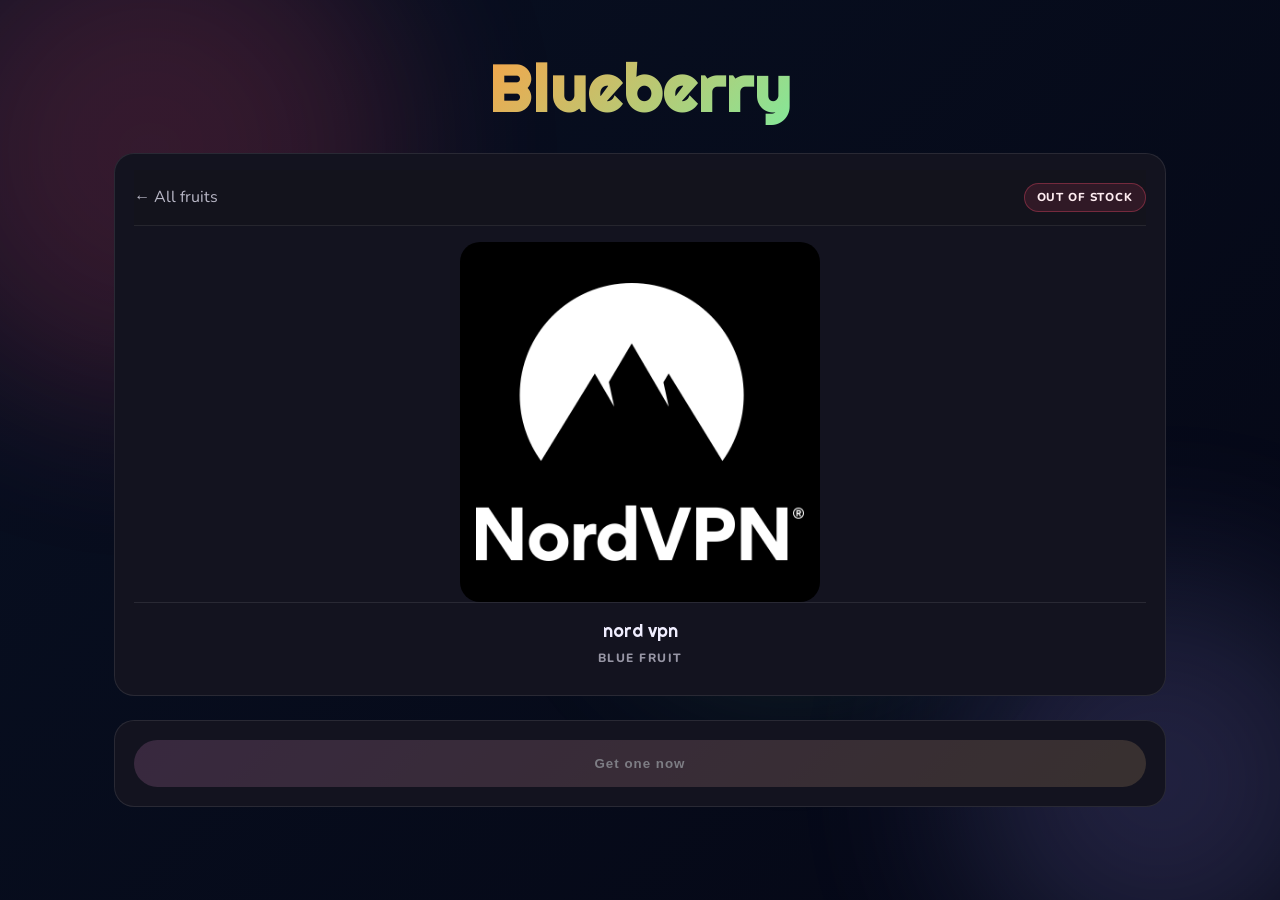
==== blueberry.html @ a38c233d "Initial commit: Fruit Selector app" ====
﻿<!DOCTYPE html>
<html lang="en">
<head>
<meta charset="UTF-8">
<meta name="viewport" content="width=device-width, initial-scale=1.0">
<title>Blueberry</title>
<link href="https://fonts.googleapis.com/css2?family=Righteous&family=Nunito:wght@400;600;800&display=swap" rel="stylesheet">
<link rel="stylesheet" href="styles.css">
</head>
<body class="theme-blue" data-fruit-key="blueberry">
<div class="bg-orb"></div>
<div class="bg-orb"></div>
<div class="bg-orb"></div>
<div class="confetti-container" id="confetti"></div>
<header>
  <h1>Blueberry</h1>
</header>
<main>
  <section class="fruit-page-header">
    <div class="page-top-bar" id="pageTopBar">
      <a href="index.html" class="back-link">← All fruits</a>
      <div id="stockStatus" class="status-pill status-out">OUT OF STOCK</div>
    </div>
    <div class="fruit-banner">
      <img id="fruitImage" class="fruit-thumb" src="img/blue.png" alt="Blueberry">
    </div>
    <div class="fruit-details">
      <div class="fruit-detail-title" id="fruitDetailName">Blueberry</div>
      <div class="fruit-detail-category" id="fruitDetailCategory">Blue Fruit</div>
    </div>
  </section>
  <section class="fruit-controls">
    <button class="gen-btn" id="generateButton">Get one now</button>
  </section>
  <div class="json-section" id="jsonSection" style="display:none">
    <div class="json-header">
      <span>⚙ JSON Output</span>
      <button class="copy-btn" id="copyButton">Copy</button>
    </div>
    <pre id="jsonOut"></pre>
  </div>
</main>
<script src="script.js"></script>
</body>
</html>
---- styles.css ----
﻿:root {
  --bg: #0a0a12;
  --card: #13131f;
  --border: #ffffff18;
  --text: #f0eeff;
  --muted: #888aaa;
  --apple-red: #ff4d6d;
  --orange: #ff9f43;
  --green-apple: #7bed9f;
  --blueberry: #a29bfe;
}

* { box-sizing: border-box; margin: 0; padding: 0; }
body {
  background: var(--bg);
  color: var(--text);
  font-family: 'Nunito', sans-serif;
  min-height: 100vh;
  overflow-x: hidden;
  position: relative;
}

body.theme-red { background: linear-gradient(135deg, #160408, #0b0710); }
body.theme-orange { background: linear-gradient(135deg, #241000, #0f070c); }
body.theme-green { background: linear-gradient(135deg, #08120a, #071014); }
body.theme-blue { background: linear-gradient(135deg, #081022, #050715); }

.bg-orb {
  position: fixed;
  border-radius: 50%;
  filter: blur(90px);
  opacity: 0.18;
  animation: drift 14s ease-in-out infinite alternate;
  pointer-events: none;
  z-index: 0;
}
.bg-orb:nth-child(1) { width: 500px; height: 500px; background: var(--apple-red); top: -100px; left: -100px; animation-delay: 0s; }
.bg-orb:nth-child(2) { width: 400px; height: 400px; background: var(--blueberry); bottom: -80px; right: -80px; animation-delay: -5s; }
.bg-orb:nth-child(3) { width: 300px; height: 300px; background: var(--green-apple); top: 40%; left: 50%; animation-delay: -9s; }

@keyframes drift {
  from { transform: translate(0, 0) scale(1); }
  to   { transform: translate(40px, 30px) scale(1.08); }
}

header {
  position: relative; z-index: 2;
  text-align: center;
  padding: 3rem 1rem 1.5rem;
}
header h1 {
  font-family: 'Righteous', cursive;
  font-size: clamp(2.4rem, 6vw, 4rem);
  letter-spacing: 2px;
  background: linear-gradient(135deg, var(--apple-red), var(--orange), var(--green-apple), var(--blueberry));
  -webkit-background-clip: text;
  -webkit-text-fill-color: transparent;
  background-clip: text;
}
header p {
  color: var(--muted);
  font-size: 1rem;
  margin-top: .5rem;
  font-weight: 600;
  letter-spacing: 1px;
  text-transform: uppercase;
}

main {
  position: relative; z-index: 2;
  max-width: 1100px;
  margin: 0 auto;
  padding: 0 1.5rem 4rem;
}

.catalog-section,
.fruit-page-header,
.fruit-controls,
.fruit-result {
  background: var(--card);
  border: 1px solid var(--border);
  border-radius: 20px;
  padding: 1.2rem;
  margin-bottom: 1.5rem;
}
.fruit-page-header {
  display: block;
  padding: 1rem 1.2rem 0.8rem;
}
.page-top-bar {
  position: sticky;
  top: 0;
  z-index: 90;
  display: flex;
  justify-content: space-between;
  align-items: center;
  gap: 1rem;
  padding: 0.8rem 0;
  background: rgba(19, 19, 28, 0.95);
  border-bottom: 1px solid rgba(255,255,255,.08);
}
.page-top-bar.out-stock {
  background: rgba(61, 12, 18, .95);
  border-color: #ff4d6d55;
}
.catalog-section h2,
.page-title {
  font-family: 'Righteous', cursive;
  font-size: 1.2rem;
  letter-spacing: 1px;
  color: var(--muted);
  text-transform: uppercase;
  margin-bottom: 1rem;
}

.catalog-grid {
  display: grid;
  grid-template-columns: repeat(auto-fit, minmax(240px, 1fr));
  gap: 1.5rem;
}

.catalog-card {
  display: block;
  overflow: hidden;
  text-decoration: none;
}

.fruit-card {
  border-radius: 20px;
  border: 1px solid var(--border);
  overflow: hidden;
  position: relative;
  transition: transform .3s cubic-bezier(.34,1.56,.64,1), box-shadow .3s;
  animation: cardPop .5s cubic-bezier(.34,1.56,.64,1) both;
  cursor: default;
}
.fruit-card:hover {
  transform: translateY(-8px) scale(1.03);
}
@keyframes cardPop {
  from { opacity: 0; transform: scale(.7) rotate(-4deg); }
  to   { opacity: 1; transform: scale(1) rotate(0deg); }
}

.card-bg {
  position: absolute; inset: 0;
  opacity: .15;
  transition: opacity .3s;
}
.fruit-card:hover .card-bg { opacity: .25; }

.fruit-thumb {
  width: 100%;
  display: block;
  aspect-ratio: 1/1;
  object-fit: contain;
  background: #000;
  padding: 1rem;
}

.fruit-banner img {
  width: 100%;
  border-radius: 20px;
  background: #000;
  padding: 1rem;
}

.card-content {
  position: relative; z-index: 1;
  padding: 1.4rem;
}
.card-content.card-compact {
  display: grid;
  gap: 1rem;
  padding: 1.4rem;
  justify-items: start;
}
.card-cta {
  width: 100%;
  padding: .9rem 1rem;
  border: none;
  border-radius: 999px;
  background: linear-gradient(135deg, #ff9f43, #ff4d6d);
  color: #ffffff;
  font-weight: 800;
  letter-spacing: 1px;
  cursor: pointer;
  transition: transform .18s ease, box-shadow .18s ease, opacity .18s ease;
}
.card-cta:hover {
  transform: translateY(-1px);
  box-shadow: 0 10px 30px rgba(255, 79, 109, .2);
}

.gen-btn {
  width: 100%;
  padding: 1rem 1.2rem;
  border-radius: 999px;
  border: none;
  background: linear-gradient(135deg, #ff4d6d, #ff9f43);
  color: #fff;
  font-weight: 800;
  letter-spacing: 1px;
  cursor: pointer;
  transition: transform .18s ease, box-shadow .18s ease, opacity .18s ease;
}
.gen-btn:hover:not(:disabled) {
  transform: translateY(-1px);
  box-shadow: 0 12px 36px rgba(255, 79, 109, .25);
}
.gen-btn:disabled {
  opacity: 0.45;
  cursor: not-allowed;
  background: linear-gradient(135deg, #664466, #665544);
}

.card-header {
  display: flex;
  align-items: center;
  gap: .8rem;
  margin-bottom: 1rem;
}
.card-emoji {
  font-size: 2.4rem;
  animation: wobble 3s ease-in-out infinite;
}
@keyframes wobble {
  0%,100% { transform: rotate(-5deg); }
  50% { transform: rotate(5deg); }
}
.card-title {
  font-family: 'Righteous', cursive;
  font-size: 1.2rem;
}
.card-subtitle {
  font-size: .72rem;
  font-weight: 800;
  letter-spacing: 1.5px;
  text-transform: uppercase;
  opacity: .6;
  margin-top: .1rem;
}

.variety-row {
  display: flex;
  justify-content: space-between;
  align-items: center;
  background: #ffffff08;
  border-radius: 8px;
  padding: .6rem .8rem;
  font-size: .82rem;
}
.variety-name { font-weight: 700; }
.variety-weight {
  font-size: .75rem;
  font-weight: 800;
  letter-spacing: .5px;
  padding: .15rem .45rem;
  border-radius: 10px;
  background: #ffffff14;
}

.stock-panel {
  display: flex;
  gap: 1rem;
  align-items: center;
  flex-wrap: wrap;
}
.stock-panel label {
  font-size: .85rem;
  font-weight: 700;
  letter-spacing: .5px;
  text-transform: uppercase;
  color: var(--muted);
}
.stock-panel input {
  width: 100px;
  padding: .75rem 1rem;
  border-radius: 12px;
  border: 1px solid var(--border);
  background: transparent;
  color: var(--text);
  font-size: 1rem;
  outline: none;
}

.page-note {
  color: var(--muted);
  font-size: .95rem;
  letter-spacing: .5px;
}

.status-pill {
  display: inline-flex;
  align-items: center;
  justify-content: center;
  padding: .35rem .75rem;
  border-radius: 999px;
  font-size: .72rem;
  font-weight: 800;
  letter-spacing: .85px;
  text-transform: uppercase;
  min-width: 110px;
}
.status-out {
  color: #ffedf1;
  background: #ff4d6d20;
  border: 1px solid #ff4d6d55;
}
.status-ok {
  color: #d7ffd4;
  background: #7bed9f20;
  border: 1px solid #7bed9f55;
}

.back-link {
  display: inline-block;
  color: var(--text);
  text-decoration: none;
  opacity: .75;
  transition: opacity .2s;
}
.back-link:hover { opacity: 1; }

.fruit-banner {
  display: flex;
  justify-content: center;
  padding-top: 1rem;
}
.fruit-banner img {
  width: 100%;
  border-radius: 20px;
  background: #000;
  padding: 1rem;
  max-width: 360px;
}

.fruit-details {
  text-align: center;
  padding: 1rem 0;
  border-top: 1px solid var(--border);
}
.fruit-detail-title {
  font-family: 'Righteous', cursive;
  font-size: 1.1rem;
  margin-bottom: 0.5rem;
}
.fruit-detail-category {
  font-size: 0.75rem;
  font-weight: 800;
  letter-spacing: 1.5px;
  text-transform: uppercase;
  opacity: 0.6;
}

.fruit-result {
  min-height: 0;
}
.fruit-result:empty {
  display: none;
}
.result-card {
  cursor: default;
}

.json-section {
  background: var(--card);
  border: 1px solid var(--border);
  border-radius: 20px;
  overflow: hidden;
}
.json-header {
  display: flex;
  justify-content: space-between;
  align-items: center;
  padding: 1rem 1.5rem;
  border-bottom: 1px solid var(--border);
  background: #ffffff05;
}
.json-header span {
  font-family: 'Righteous', cursive;
  font-size: .9rem;
  letter-spacing: 2px;
  text-transform: uppercase;
  color: var(--muted);
}
.copy-btn {
  font-family: 'Nunito', sans-serif;
  font-size: .78rem;
  font-weight: 800;
  letter-spacing: 1px;
  text-transform: uppercase;
  padding: .35rem .9rem;
  border-radius: 20px;
  border: 1px solid var(--border);
  background: #ffffff0a;
  color: var(--text);
  cursor: pointer;
  transition: background .2s, color .2s;
}
.copy-btn:hover { background: var(--blueberry); color: #fff; border-color: var(--blueberry); }
pre {
  margin: 0;
  padding: 1.5rem;
  font-size: .78rem;
  line-height: 1.7;
  overflow-x: auto;
  color: #cdd6f4;
  font-family: 'Courier New', monospace;
  white-space: pre-wrap;
  word-break: break-word;
}

.jk { color: #89dceb; }
.js { color: #a6e3a1; }
.jn { color: #fab387; }
.jp { color: #cba6f7; }

.confetti-container {
  position: fixed; inset: 0; pointer-events: none; z-index: 100;
  overflow: hidden;
}
.confetti-piece {
  position: absolute;
  top: -20px;
  width: 10px; height: 10px;
  border-radius: 2px;
  animation: confettiFall linear forwards;
}
@keyframes confettiFall {
  to { transform: translateY(110vh) rotate(720deg); opacity: 0; }
}

@media (max-width: 800px) {
  .catalog-grid { grid-template-columns: 1fr; }
  .fruit-thumb {
    max-height: 200px;
    aspect-ratio: auto;
  }
  .fruit-banner {
    padding-top: 0.5rem;
  }
  .fruit-banner img {
    max-width: 160px;
  }
  .fruit-details {
    padding: 0.8rem 0;
  }
  .fruit-detail-title {
    font-size: 1rem;
    margin-bottom: 0.3rem;
  }
  .fruit-detail-category {
    font-size: 0.7rem;
  }
  .gen-btn {
    padding: 0.8rem 1rem;
    font-size: 0.95rem;
  }
  pre {
    padding: 1rem;
    font-size: 0.7rem;
  }
  header {
    padding: 1.5rem 1rem 0.8rem;
  }
  header h1 {
    font-size: 1.8rem;
  }
  header p {
    font-size: 0.85rem;
  }
  main {
    padding: 0 1rem 2rem;
  }
  .catalog-section,
  .fruit-page-header,
  .fruit-controls,
  .fruit-result {
    padding: 1rem;
    margin-bottom: 1rem;
  }
  .page-top-bar {
    padding: 0.6rem 0;
    gap: 0.5rem;
  }
  .back-link {
    font-size: 0.9rem;
  }
  .status-pill {
    font-size: 0.8rem;
    padding: 0.4rem 0.6rem;
  }
  .json-header {
    padding: 0.8rem 1rem;
    flex-direction: column;
    gap: 0.8rem;
    align-items: flex-start;
  }
  .copy-btn {
    width: 100%;
    text-align: center;
  }
  .card-title {
    font-size: 1rem;
  }
  .card-subtitle {
    font-size: 0.65rem;
  }
}
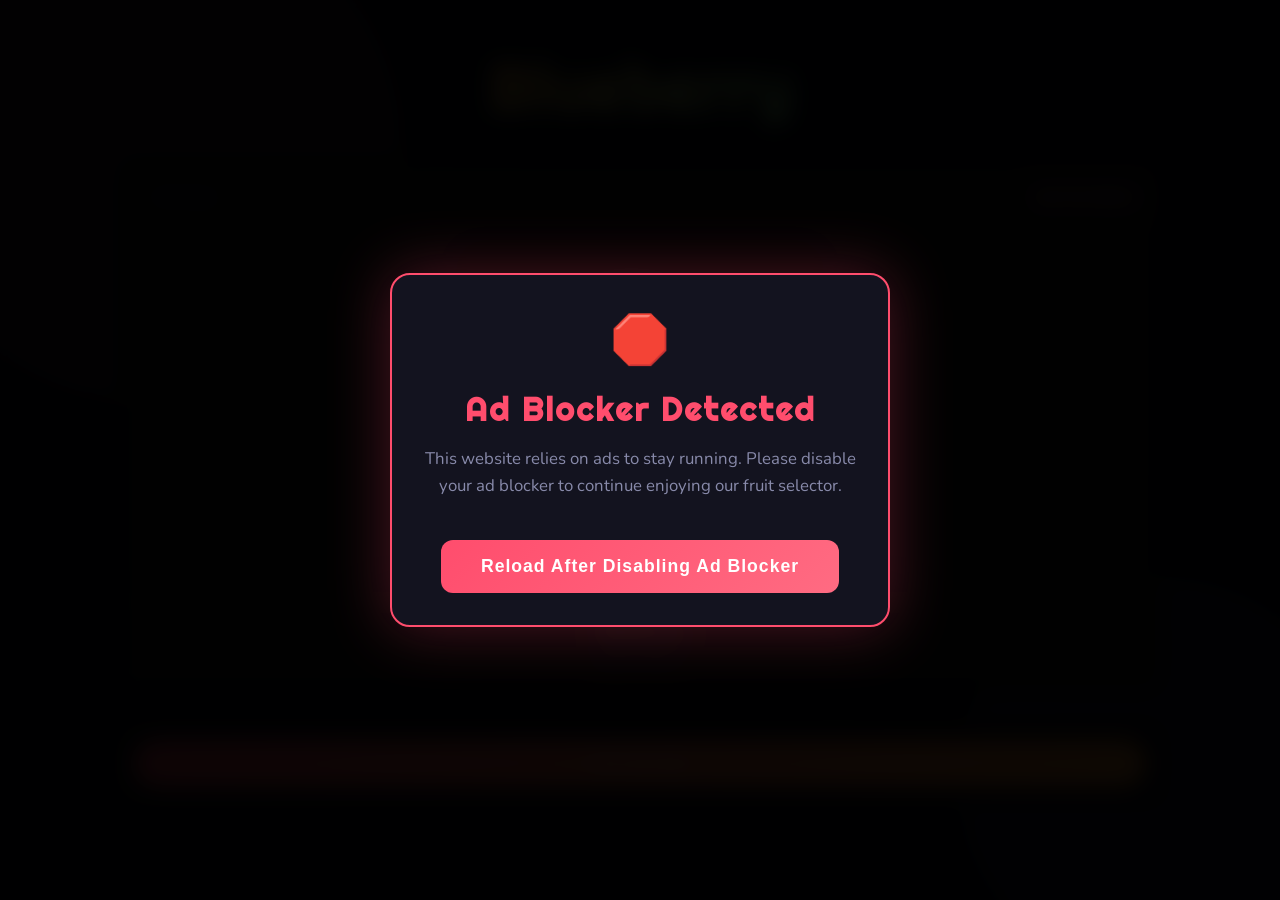
==== commit 5052c3f6: "Simplify detection - only trigger on actual Google Ads script failure" ====
--- a/blueberry.html
+++ b/blueberry.html
@@ -39,7 +39,24 @@
     </div>
     <pre id="jsonOut"></pre>
   </div>
+  <div data-banner-id="2020969"></div>
+<div data-banner-id="2020970"></div>
+<div data-banner-id="2020970"></div>
+<div data-banner-id="2020978"></div>
+<div data-banner-id="2020979"></div>
 </main>
+
+<div id="ad-placeholder"></div>
+<div class="adblocker-modal" id="adblockerModal">
+  <div class="adblocker-modal-content">
+    <div class="warning-icon">🛑</div>
+    <h2>Ad Blocker Detected</h2>
+    <p>This website relies on ads to stay running. Please disable your ad blocker to continue enjoying our fruit selector.</p>
+    <button class="adblocker-disable-btn" onclick="location.reload()">Reload After Disabling Ad Blocker</button>
+  </div>
+</div>
+
 <script src="script.js"></script>
+<script async src="https://js.mbidadm.com/static/scripts.js" data-admpid="439718"></script>
 </body>
 </html>
--- a/styles.css
+++ b/styles.css
@@ -18,6 +18,19 @@
   min-height: 100vh;
   overflow-x: hidden;
   position: relative;
+}
+
+body.adblock-locked {
+  overflow: hidden;
+}
+
+body.adblock-locked header,
+body.adblock-locked main,
+body.adblock-locked .bg-orb,
+body.adblock-locked .confetti-container {
+  filter: blur(10px);
+  pointer-events: none;
+  user-select: none;
 }
 
 body.theme-red { background: linear-gradient(135deg, #160408, #0b0710); }
@@ -508,3 +521,93 @@
     font-size: 0.65rem;
   }
 }
+
+/* Ad Blocker Detection Modal */
+.adblocker-modal {
+  display: none;
+  position: fixed;
+  top: 0;
+  left: 0;
+  width: 100%;
+  height: 100%;
+  background: rgba(0, 0, 0, 0.95);
+  z-index: 9999;
+  justify-content: center;
+  align-items: center;
+  flex-direction: column;
+  backdrop-filter: blur(5px);
+}
+
+.adblocker-modal.active {
+  display: flex;
+}
+
+.adblocker-modal-content {
+  background: var(--card);
+  border: 2px solid var(--apple-red);
+  border-radius: 20px;
+  padding: 2rem;
+  max-width: 500px;
+  text-align: center;
+  box-shadow: 0 0 60px rgba(255, 77, 109, 0.3);
+  animation: modalPop 0.4s ease-out;
+}
+
+@keyframes modalPop {
+  0% { transform: scale(0.8); opacity: 0; }
+  100% { transform: scale(1); opacity: 1; }
+}
+
+.adblocker-modal h2 {
+  font-family: 'Righteous', cursive;
+  font-size: 2rem;
+  color: var(--apple-red);
+  margin-bottom: 1rem;
+  letter-spacing: 2px;
+}
+
+.adblocker-modal p {
+  color: var(--text);
+  font-size: 1.05rem;
+  line-height: 1.6;
+  margin-bottom: 1.5rem;
+  color: var(--muted);
+}
+
+.adblocker-modal .warning-icon {
+  font-size: 3rem;
+  margin-bottom: 1rem;
+  animation: bounce 1s ease-in-out infinite;
+}
+
+@keyframes bounce {
+  0%, 100% { transform: translateY(0); }
+  50% { transform: translateY(-10px); }
+}
+
+.adblocker-disable-btn {
+  background: linear-gradient(135deg, var(--apple-red), #ff6b82);
+  color: white;
+  border: none;
+  padding: 1rem 2.5rem;
+  font-size: 1.1rem;
+  border-radius: 12px;
+  cursor: pointer;
+  font-weight: 800;
+  letter-spacing: 1px;
+  transition: all 0.3s ease;
+  margin-top: 1rem;
+}
+
+.adblocker-disable-btn:hover {
+  transform: translateY(-2px);
+  box-shadow: 0 10px 30px rgba(255, 77, 109, 0.4);
+}
+
+.adblocker-disable-btn:active {
+  transform: translateY(0);
+}
+
+#ad-placeholder {
+  display: none;
+}
